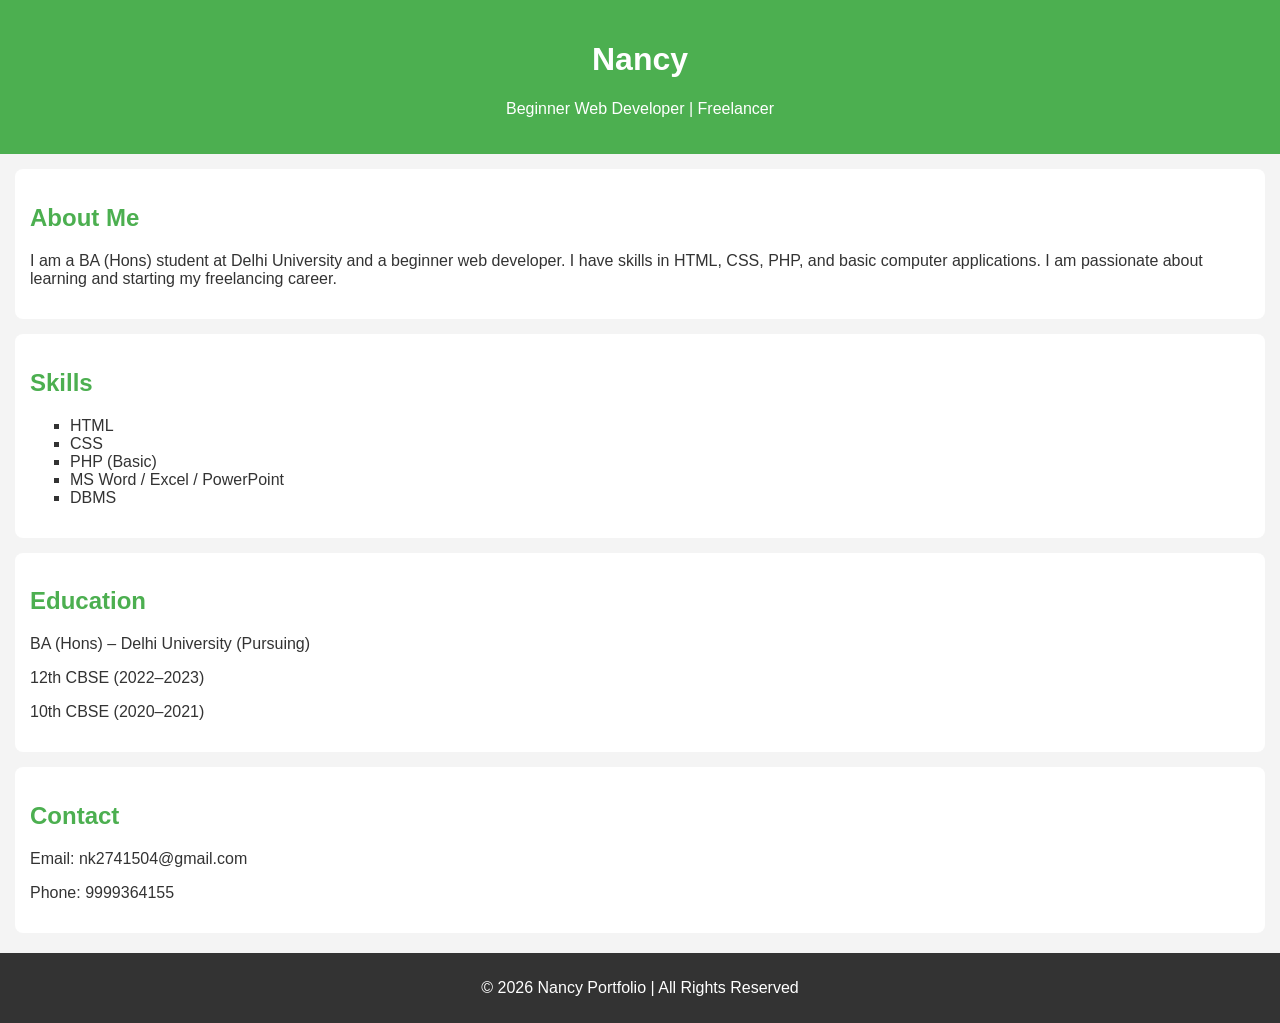
==== index.html @ 7b7b1c96 "Update index.html" ====
<html lang="en">
<head>
  <meta charset="UTF-8">
  <meta name="viewport" content="width=device-width, initial-scale=1.0">
  <title>Nancy Portfolio</title>
  <link rel="stylesheet" href="style.css">
</head>
<body>

  <header>
    <h1>Nancy</h1>
    <p>Beginner Web Developer | Freelancer</p>
  </header>

  <section class="about">
    <h2>About Me</h2>
    <p>
      I am a BA (Hons) student at Delhi University and a beginner web developer.
      I have skills in HTML, CSS, PHP, and basic computer applications.
      I am passionate about learning and starting my freelancing career.
    </p>
  </section>


  <section class="skills">
    <h2>Skills</h2>
    <ul>
      <li>HTML</li>
      <li>CSS</li>
      <li>PHP (Basic)</li>
      <li>MS Word / Excel / PowerPoint</li>
      <li>DBMS</li>
    </ul>
  </section>

  <section class="education">
    <h2>Education</h2>
    <p>BA (Hons) – Delhi University (Pursuing)</p>
    <p>12th CBSE (2022–2023)</p>
    <p>10th CBSE (2020–2021)</p>
  </section>

  <section class="contact">
    <h2>Contact</h2>
    <p>Email: nk2741504@gmail.com</p>
    <p>Phone: 9999364155</p>
  </section>

  <footer>
    <p>© 2026 Nancy Portfolio | All Rights Reserved</p>
  </footer>

</body>
</html>
---- style.css ----
body {
  font-family: Arial, sans-serif;
  margin: 0;
  padding: 0;
  background: #f4f4f4;
  color: #333;
}

header {
  background: #4CAF50;
  color: white;
  text-align: center;
  padding: 20px;
}

section {
  background: white;
  margin: 15px;
  padding: 15px;
  border-radius: 8px;
}

h2 {
  color: #4CAF50;
}

ul {
  list-style-type: square;
}

footer {
  text-align: center;
  padding: 10px;
  background: #333;
  color: white;
  margin-top: 20px;
}
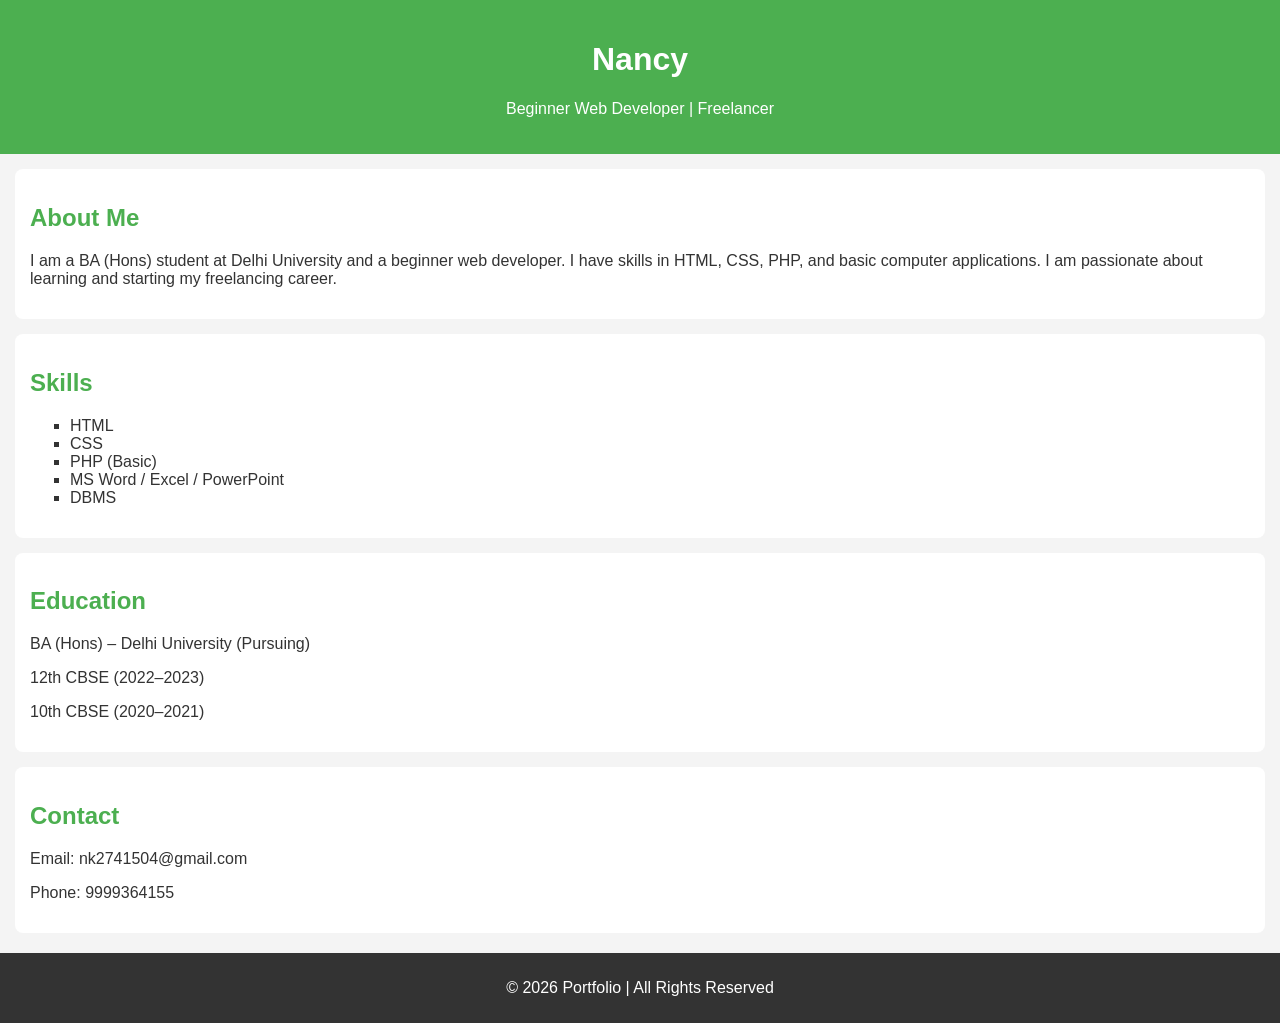
==== commit 66d886aa: "Portfolio.html" ====
--- a/index.html
+++ b/index.html
@@ -47,7 +47,7 @@
   </section>
 
   <footer>
-    <p>© 2026 Nancy Portfolio | All Rights Reserved</p>
+    <p>© 2026 Portfolio | All Rights Reserved</p>
   </footer>
 
 </body>
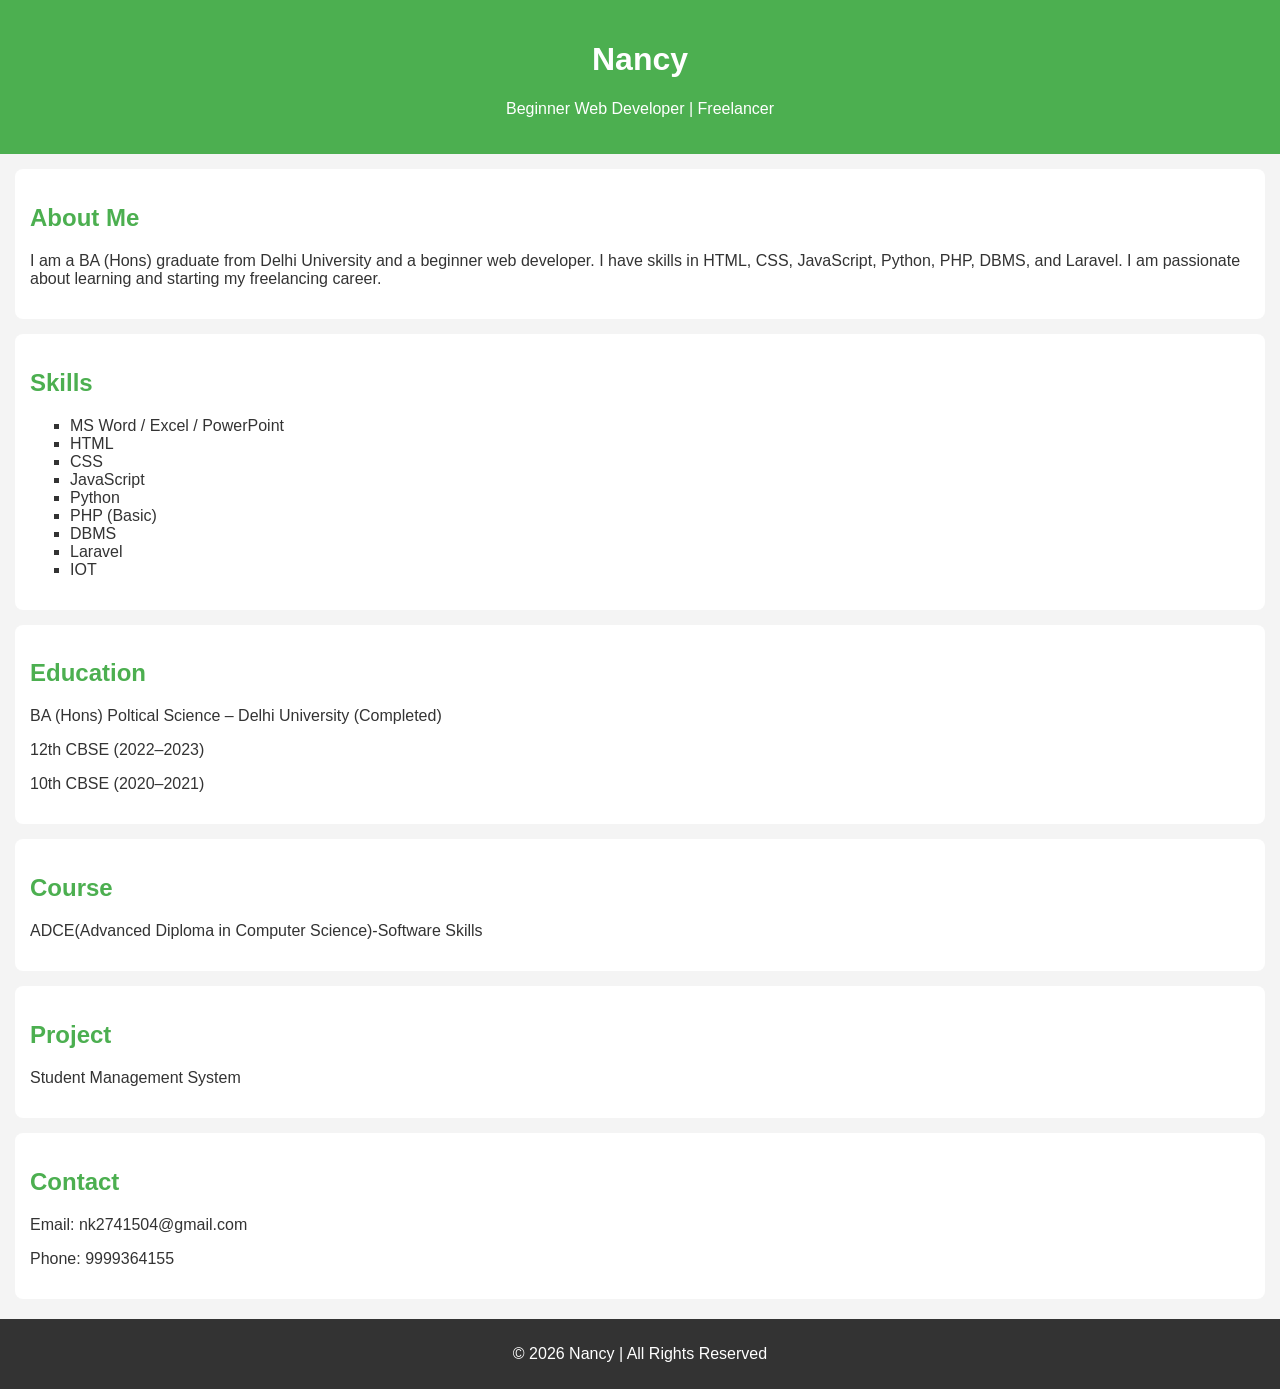
==== commit cf840796: "Rename Index.html to index.html" ====
--- a/index.html
+++ b/index.html
@@ -1,10 +1,11 @@
-<html lang="en">
+<html>
 <head>
   <meta charset="UTF-8">
   <meta name="viewport" content="width=device-width, initial-scale=1.0">
   <title>Nancy Portfolio</title>
   <link rel="stylesheet" href="style.css">
 </head>
+
 <body>
 
   <header>
@@ -12,32 +13,47 @@
     <p>Beginner Web Developer | Freelancer</p>
   </header>
 
+   
+
   <section class="about">
     <h2>About Me</h2>
     <p>
-      I am a BA (Hons) student at Delhi University and a beginner web developer.
-      I have skills in HTML, CSS, PHP, and basic computer applications.
+      I am a BA (Hons) graduate from Delhi University and a beginner web developer.
+      I have skills in HTML, CSS, JavaScript, Python, PHP, DBMS, and Laravel.
       I am passionate about learning and starting my freelancing career.
     </p>
   </section>
 
-
   <section class="skills">
     <h2>Skills</h2>
     <ul>
+      <li>MS Word / Excel / PowerPoint</li>
       <li>HTML</li>
       <li>CSS</li>
+      <li>JavaScript</li>
+      <li>Python</li>
       <li>PHP (Basic)</li>
-      <li>MS Word / Excel / PowerPoint</li>
       <li>DBMS</li>
+      <li>Laravel</li>
+      <li>IOT</li>
     </ul>
   </section>
 
   <section class="education">
     <h2>Education</h2>
-    <p>BA (Hons) – Delhi University (Pursuing)</p>
+    <p>BA (Hons) Poltical Science – Delhi University (Completed)</p>
     <p>12th CBSE (2022–2023)</p>
     <p>10th CBSE (2020–2021)</p>
+  </section>
+
+  <section class="course">
+    <h2>Course</h2>
+    <p>ADCE(Advanced Diploma in Computer Science)-Software Skills</p>
+  </section>
+
+  <section class="course">
+    <h2>Project</h2>
+    <p>Student Management System</p>
   </section>
 
   <section class="contact">
@@ -45,9 +61,10 @@
     <p>Email: nk2741504@gmail.com</p>
     <p>Phone: 9999364155</p>
   </section>
+  
 
   <footer>
-    <p>© 2026 Portfolio | All Rights Reserved</p>
+    <p>© 2026 Nancy | All Rights Reserved</p>
   </footer>
 
 </body>
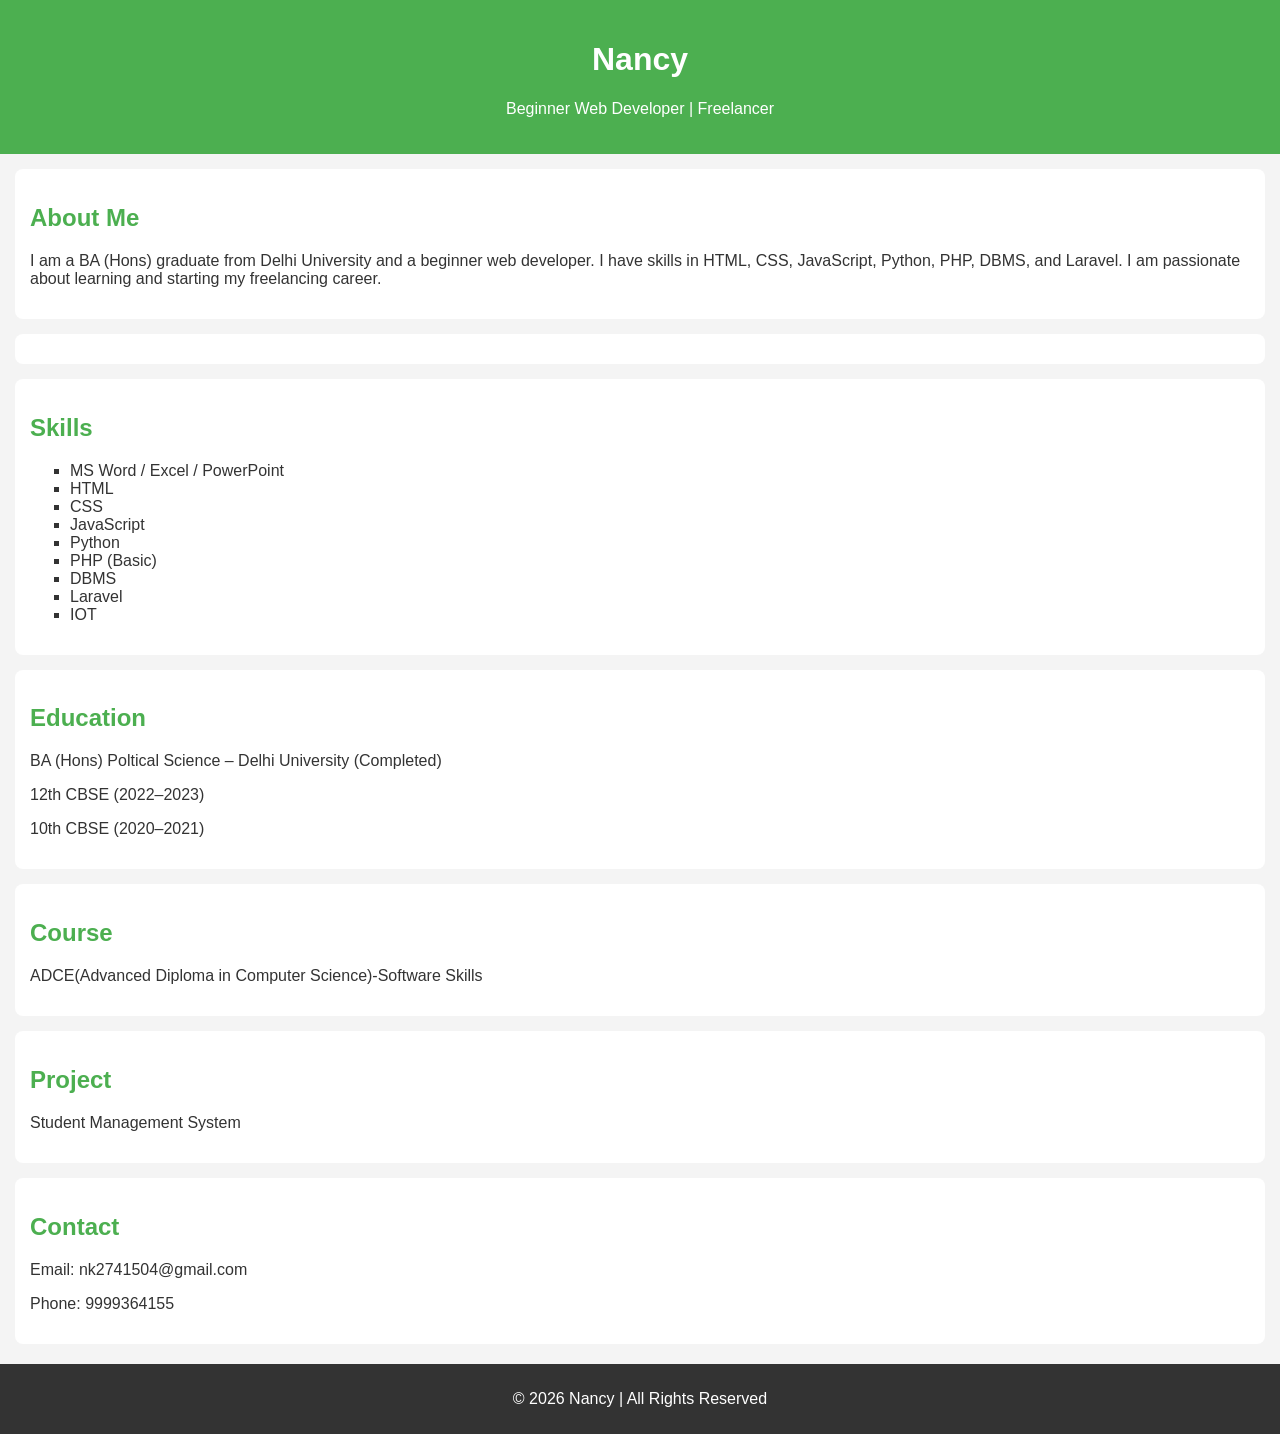
==== commit 358d4db0: "Update index.html" ====
--- a/index.html
+++ b/index.html
@@ -23,7 +23,33 @@
       I am passionate about learning and starting my freelancing career.
     </p>
   </section>
+  
+  <section class="socail">
+    <div class="social-icons">
 
+    <a href="https://github.com/Muskan2750" target="_blank">
+        <i class="fa-brands fa-github"></i>
+    </a>
+
+    <a href="" target="_blank">
+        <i class="fa-brands fa-linkedin"></i>
+    </a>
+
+    <a href="https://www.instagram.com/muskankashyap2750/" target="_blank">
+        <i class="fa-brands fa-instagram"></i>
+    </a>
+
+    <a href="mailto:your-email@gmail.com" target="_blank">
+        <i class="fa-solid fa-envelope"></i>
+    </a>
+
+    <a href="tel:+919999364155">
+        <i class="fa-solid fa-phone"></i>
+    </a>
+
+</div>
+  </section>
+  
   <section class="skills">
     <h2>Skills</h2>
     <ul>
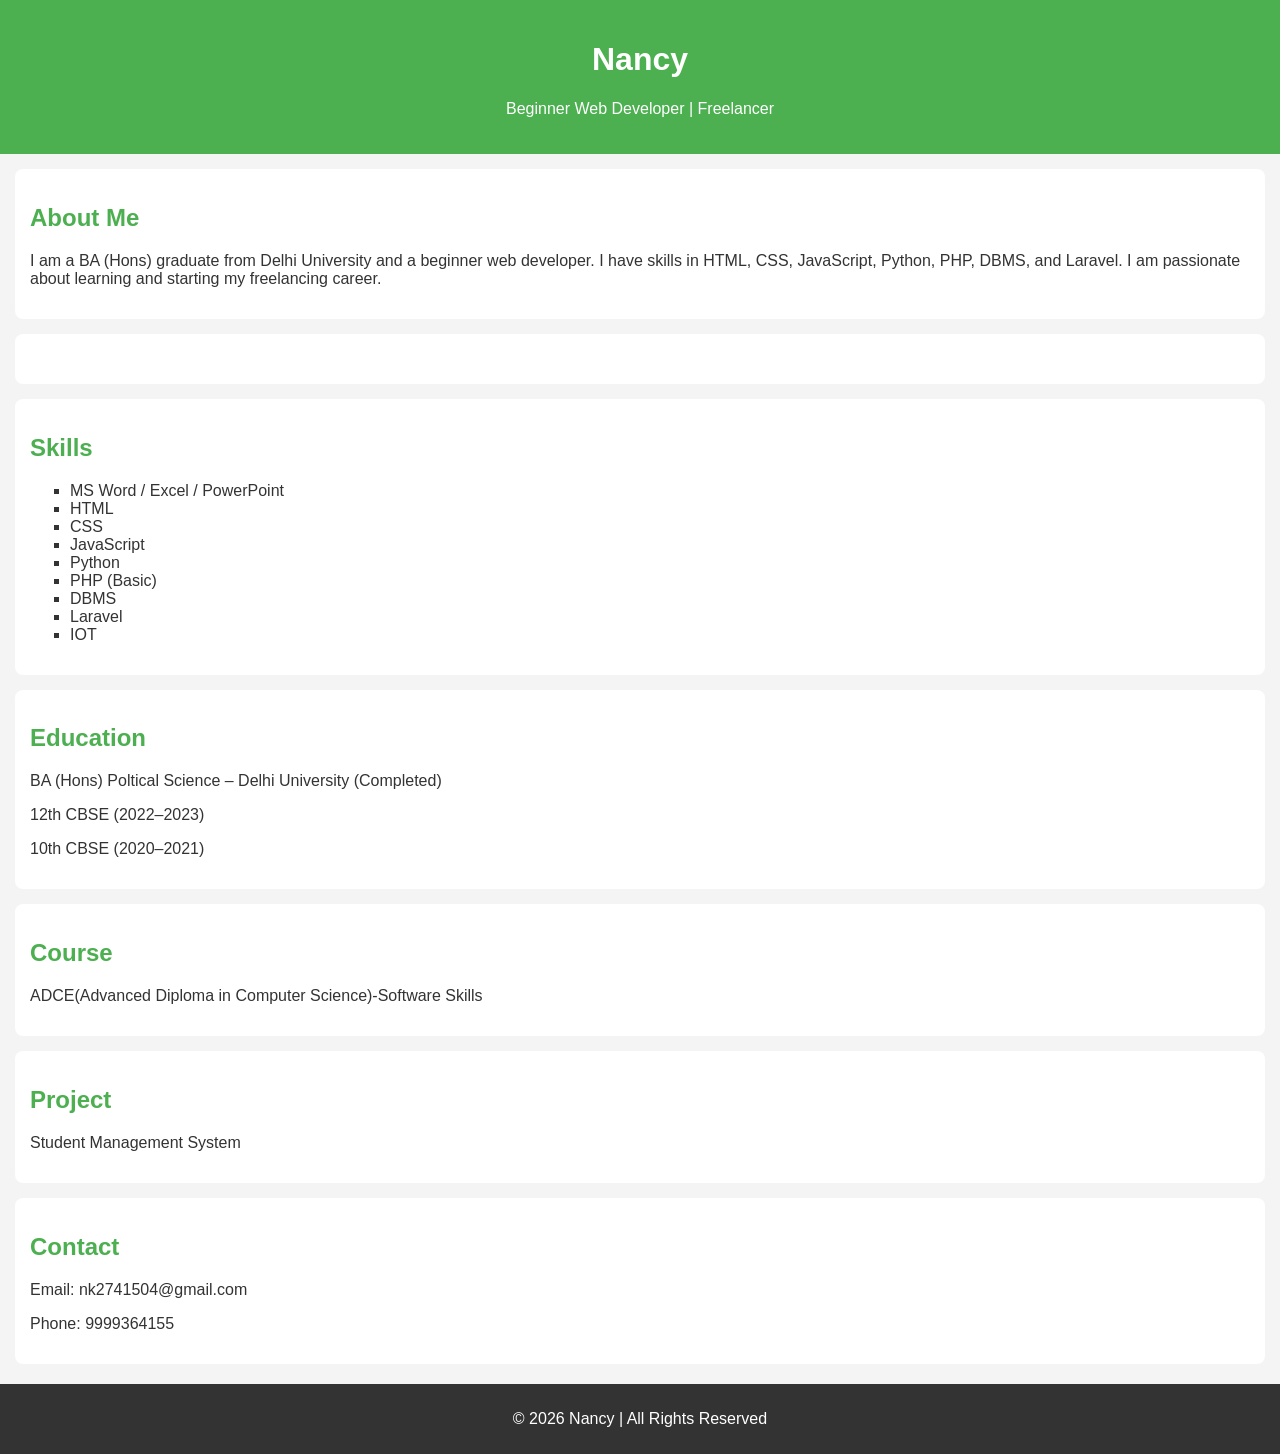
==== commit 848a03ce: "Update index.html" ====
--- a/index.html
+++ b/index.html
@@ -31,7 +31,7 @@
         <i class="fa-brands fa-github"></i>
     </a>
 
-    <a href="" target="_blank">
+    <a href="https://www.linkedin.com/in/nancy-kashyap-5b8446395/" target="_blank">
         <i class="fa-brands fa-linkedin"></i>
     </a>
 
--- a/style.css
+++ b/style.css
@@ -34,4 +34,19 @@
   background: #333;
   color: white;
   margin-top: 20px;
-}+}
+
+.social-icons {
+    margin-top: 20px;
+}
+
+.social-icons a {
+    font-size: 30px;
+    margin: 0 10px;
+    text-decoration: none;
+    transition: 0.3s;
+}
+
+.social-icons a:hover {
+    transform: scale(1.2);
+}
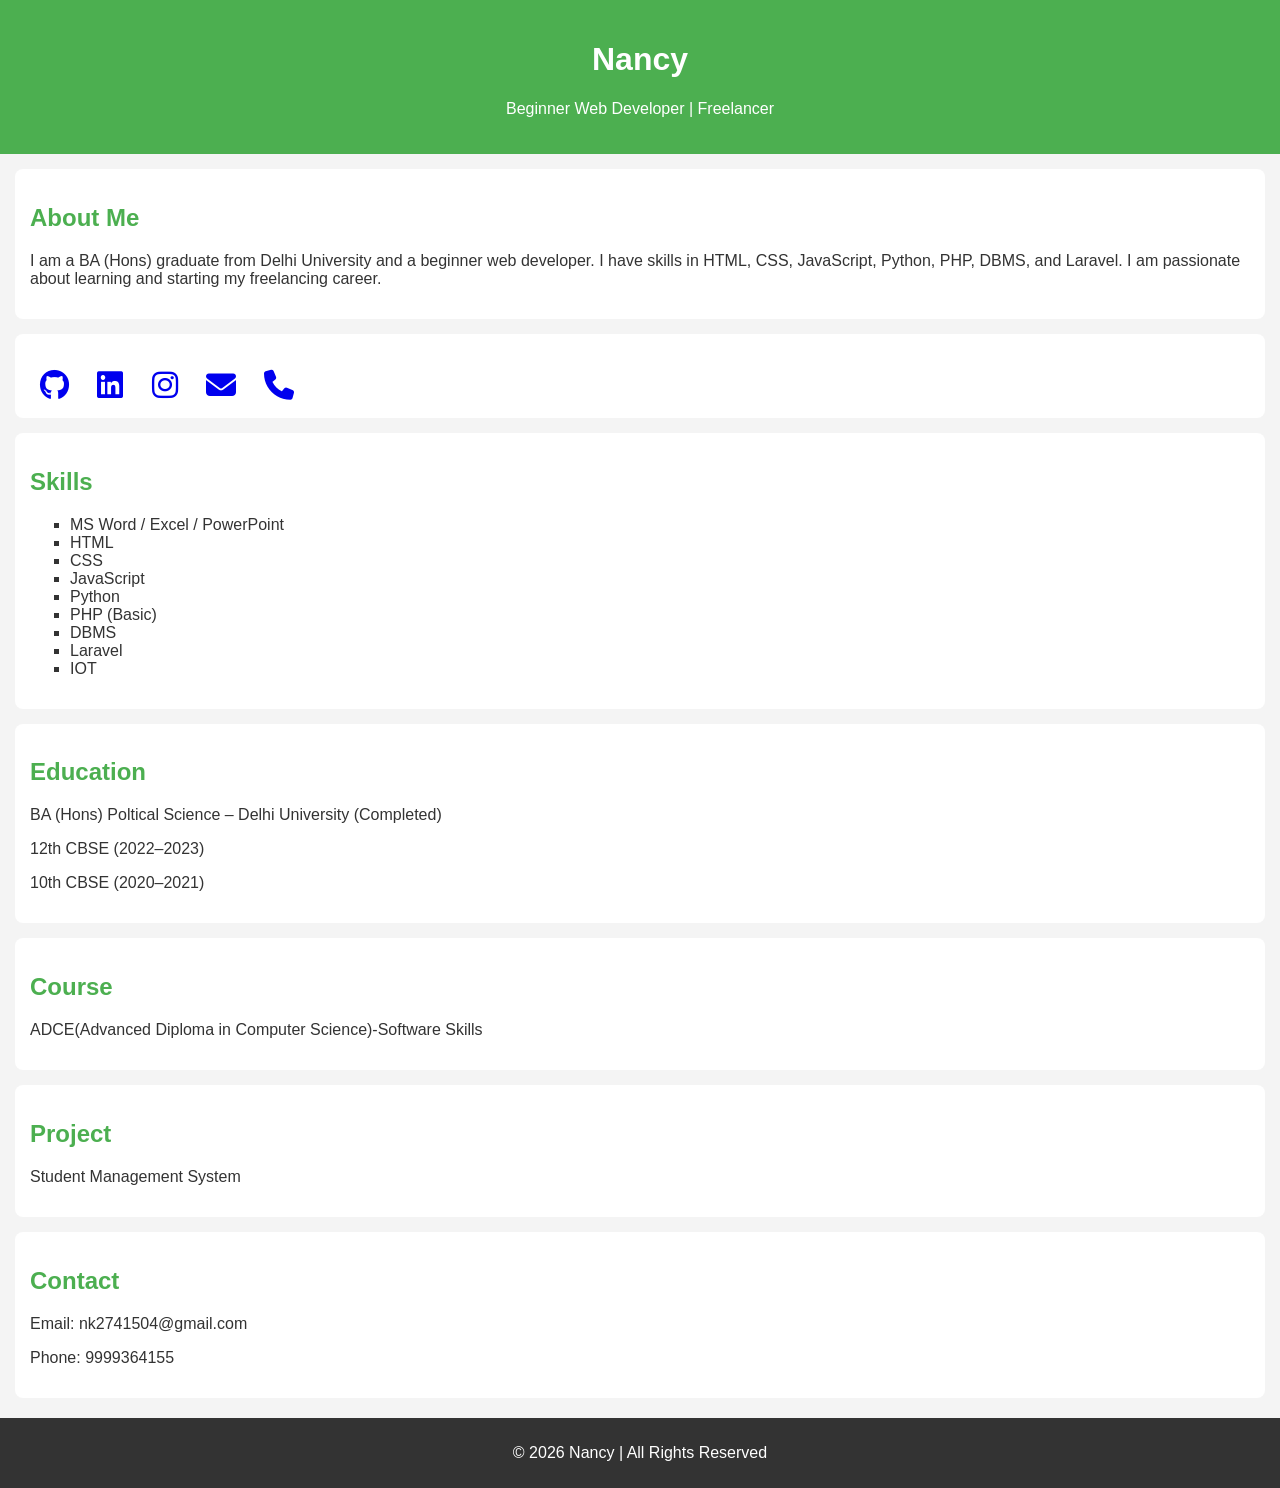
==== commit da804e76: "Update index.html" ====
--- a/index.html
+++ b/index.html
@@ -3,7 +3,9 @@
   <meta charset="UTF-8">
   <meta name="viewport" content="width=device-width, initial-scale=1.0">
   <title>Nancy Portfolio</title>
+  
   <link rel="stylesheet" href="style.css">
+  <link rel="stylesheet" href="https://cdnjs.cloudflare.com/ajax/libs/font-awesome/6.5.2/css/all.min.css">
 </head>
 
 <body>
@@ -39,7 +41,7 @@
         <i class="fa-brands fa-instagram"></i>
     </a>
 
-    <a href="mailto:your-email@gmail.com" target="_blank">
+    <a href="mailto:nk2741504@gmail.com" target="_blank">
         <i class="fa-solid fa-envelope"></i>
     </a>
 
--- a/style.css
+++ b/style.css
@@ -40,7 +40,8 @@
     margin-top: 20px;
 }
 
-.social-icons a {
+.social-icons a 
+{
     font-size: 30px;
     margin: 0 10px;
     text-decoration: none;
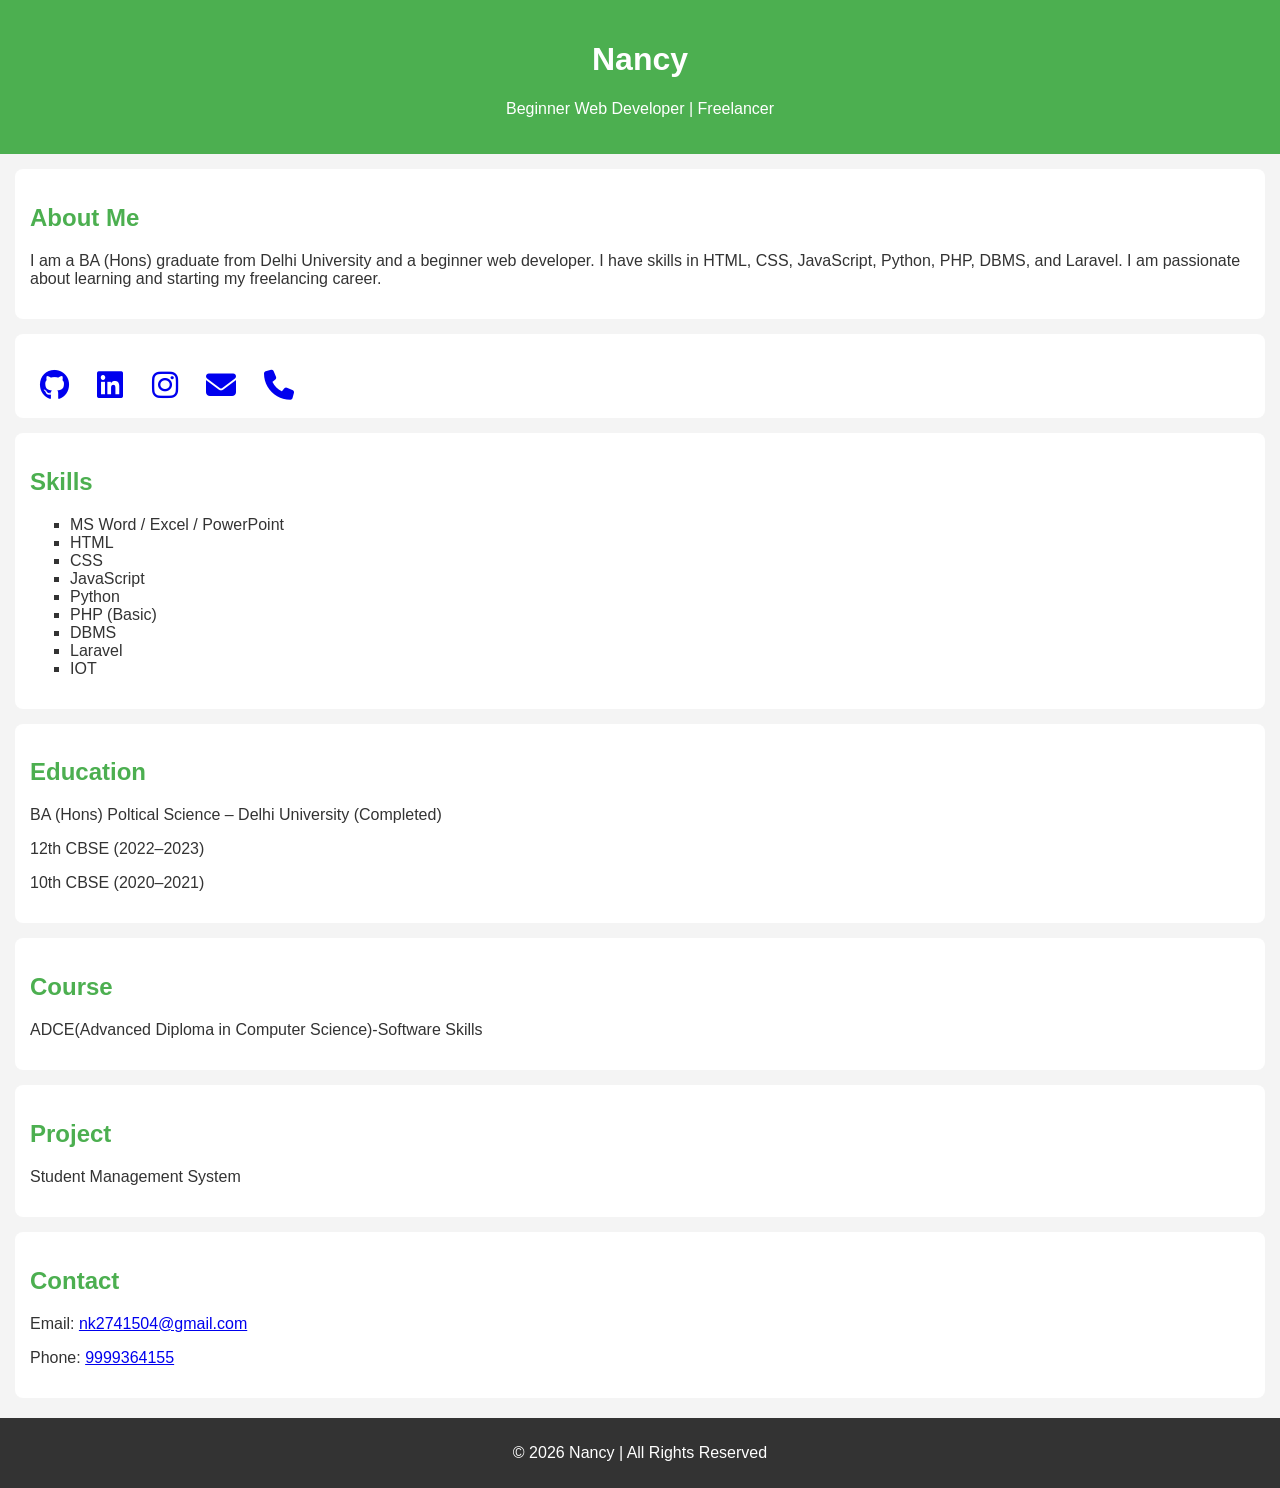
==== commit c989f387: "Update index.html" ====
--- a/index.html
+++ b/index.html
@@ -86,8 +86,14 @@
 
   <section class="contact">
     <h2>Contact</h2>
-    <p>Email: nk2741504@gmail.com</p>
-    <p>Phone: 9999364155</p>
+    <p
+      >Email:
+      <a href="mailto:nk2741504@gmail.com">nk2741504@gmail.com</a>
+      </p>
+    <p>
+    Phone:
+    <a href="tel:+919999364155">9999364155</a>
+    </p>
   </section>
   
 
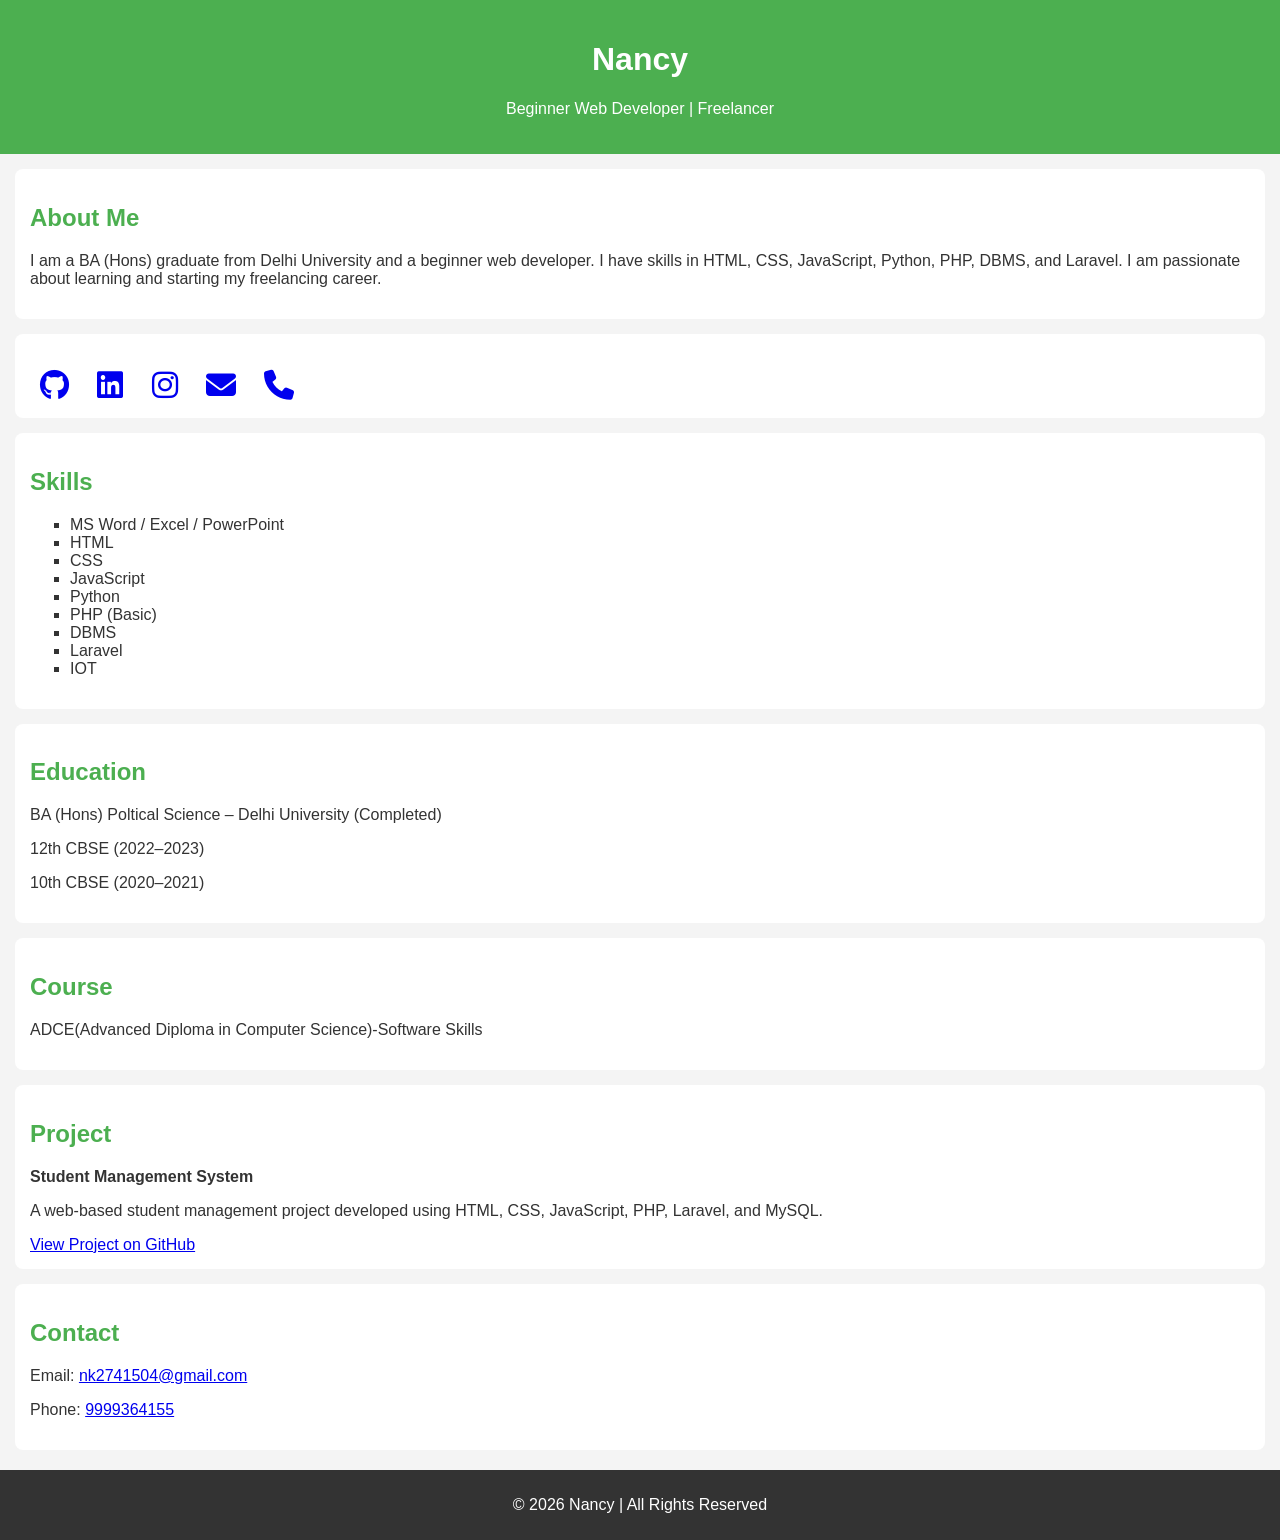
==== commit cdc025ca: "Update index.html" ====
--- a/index.html
+++ b/index.html
@@ -79,10 +79,19 @@
     <p>ADCE(Advanced Diploma in Computer Science)-Software Skills</p>
   </section>
 
-  <section class="course">
-    <h2>Project</h2>
-    <p>Student Management System</p>
-  </section>
+<section class="course">
+  <h2>Project</h2>
+  <p>
+    <strong>Student Management System</strong>
+  </p>
+  <p>
+    A web-based student management project developed using
+    HTML, CSS, JavaScript, PHP, Laravel, and MySQL.
+  </p>
+  <a href="https://github.com/Muskan2750/student-management-system" target="_blank">
+    View Project on GitHub
+  </a>
+</section>
 
   <section class="contact">
     <h2>Contact</h2>
